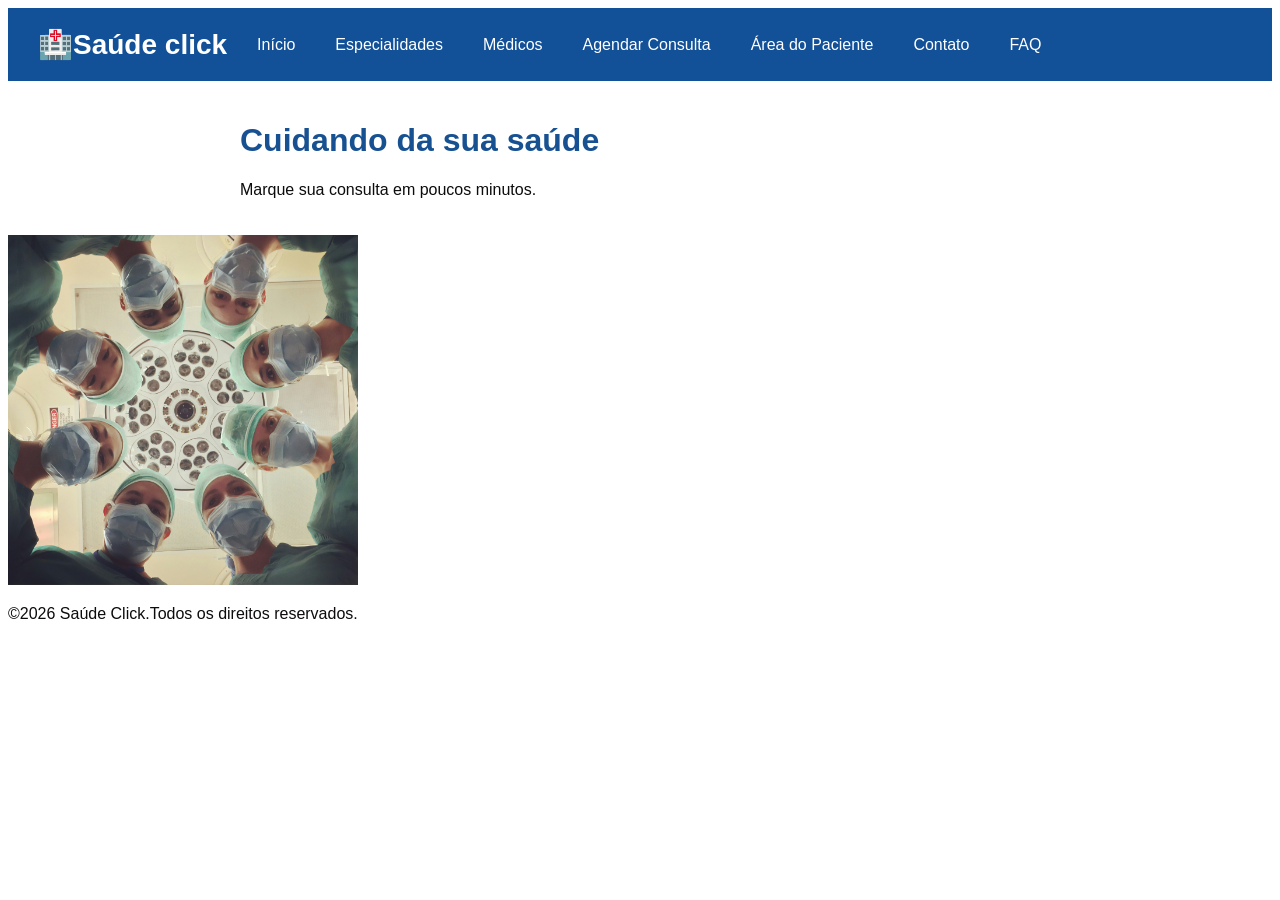
==== index.html @ 2ea78430 "Refactor index.html structure and add footer Added footer and corrected section structure." ====
<!DOCTYPE html>
<html lang="pt-BR">

<head>
    <meta charset="UTF-8">
    <meta name="viewport" content="width=device-width, initial-scale=1.0">
    <link rel="stylesheet" href="style.css">
    <link rel="shortcut icon" href="logo-posto-sooretama (1).svg" type="image/x-icon">
    <title>Saúde  click</title>
    
</head>

<body>
    <header>
        <p>🏥Saúde click </p>
        <nav>
            <a href="index.html">Início</a>
            <a href="Especialidade.html">Especialidades</a>
            <a href="medicos.html">Médicos</a>
            <a href="agendar.html">Agendar Consulta</a>
            <a href="paciente.html">Área do Paciente</a>
            <a href="contato.html">Contato</a>
            <a href="faq.html">FAQ</a>
        </nav>
    </header>
    <main>
        <h1>Cuidando da sua saúde</h1>
        <p>Marque sua consulta em poucos minutos.</p>
        
    </main>
<section>
     <div>
            <img src="medicos.jpg" alt="Nossa equipe medica."width="350px">
          </div>
        </section>
</body>

</html>
<footer>
        <p>&COPY;2026 Saúde Click.Todos os direitos reservados.</p>
    </footer>
---- style.css ----
body {
  background-color: #FFFFFF;
  color: #0d0b0b;
  font-family: Arial, sans-serif;
}
header {
  background-color: #125097;
  color: white;
  padding: 20px 30px;
  display: flex;
  align-items: center;
  gap: 20px;
}
header p {
  font-size: 28px;
  font-weight: bold;
  margin: 0;
}
header nav {
  display: flex;
  flex-wrap: wrap;
  gap: 5px;
}
header nav a {
  color: white;
  margin-right: 15px;
  text-decoration: none;
  padding: 6px 10px;
  border-radius: 4px;
}
header nav a:hover {
  background-color: #0D3A6E;
  text-decoration: none;
}
main {
  max-width: 800px;
  margin: 0 auto;
  padding: 20px;
}
.card {
  background-color: #E3F2FD;
  border-radius: 8px;
  padding: 15px;
  margin-bottom: 15px;
  box-shadow: 0 2px 6px rgba(10, 10, 10, 0.767);
}
button {
  background-color: #185192;
  color: white;
  border: none;
  padding: 10px 10px;
  border-radius: 5px;
  cursor: pointer;
  gap: 20px;
  margin: 10px 5px;
}
button:hover {
  background-color: #185192;
}
input, select {
  padding: 8px;
  border: 1px solid #ccc;
  border-radius: 4px;
}
h1, h2 {
  color: #185192;
}
a {
  color: #185192;
}
label {
  font-weight: bold;
  color: #125097;
}
#mensagem-confirmacao {
  background-color: #E8F5E9;
  color: #1B5E20;
  padding: 15px;
  border-radius: 8px;
  margin-top: 15px;
  font-weight: bold;
}
form {
  background-color: #cad7eb;
  padding: 20px;
  border-radius: 8px;
  margin-bottom: 20px;
  max-width: 400px;
}
ul {
  background-color: #F5F9FF;
  padding: 20px 40px;
  border-radius: 8px;
}
li {
  margin-bottom: 8px;
}
header img {
  width=350px
   display: flex;
   justify-content: space-between;
   align-items: center;
  padding: 60px 10%;
}
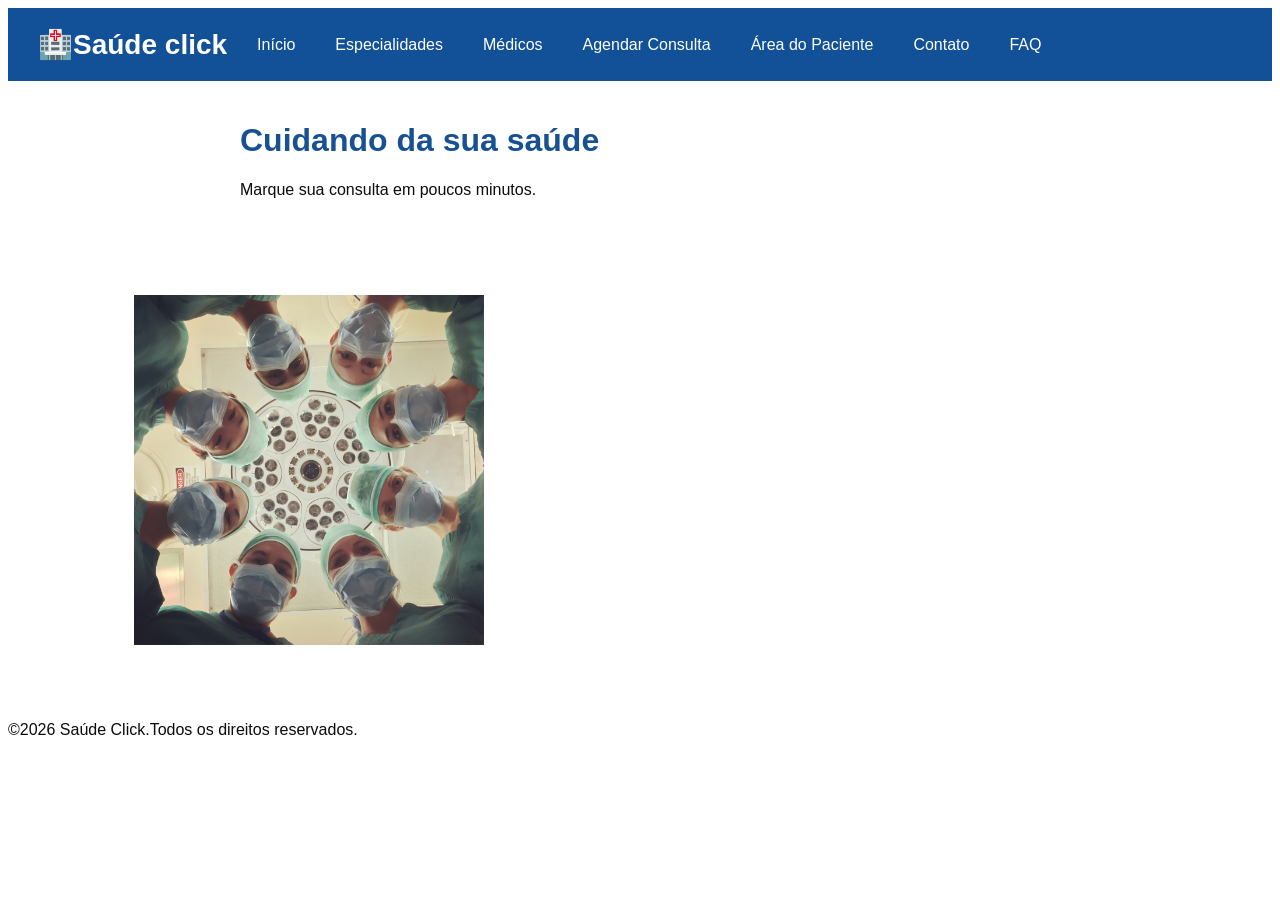
==== commit 4821bb4b: "Update index.html" ====
--- a/index.html
+++ b/index.html
@@ -29,7 +29,7 @@
         
     </main>
 <section>
-     <div>
+     <div class="img">
             <img src="medicos.jpg" alt="Nossa equipe medica."width="350px">
           </div>
         </section>
--- a/style.css
+++ b/style.css
@@ -95,11 +95,11 @@
 li {
   margin-bottom: 8px;
 }
-header img {
-  width=350px
+div {
    display: flex;
    justify-content: space-between;
    align-items: center;
   padding: 60px 10%;
+  width=350px
 }  
   
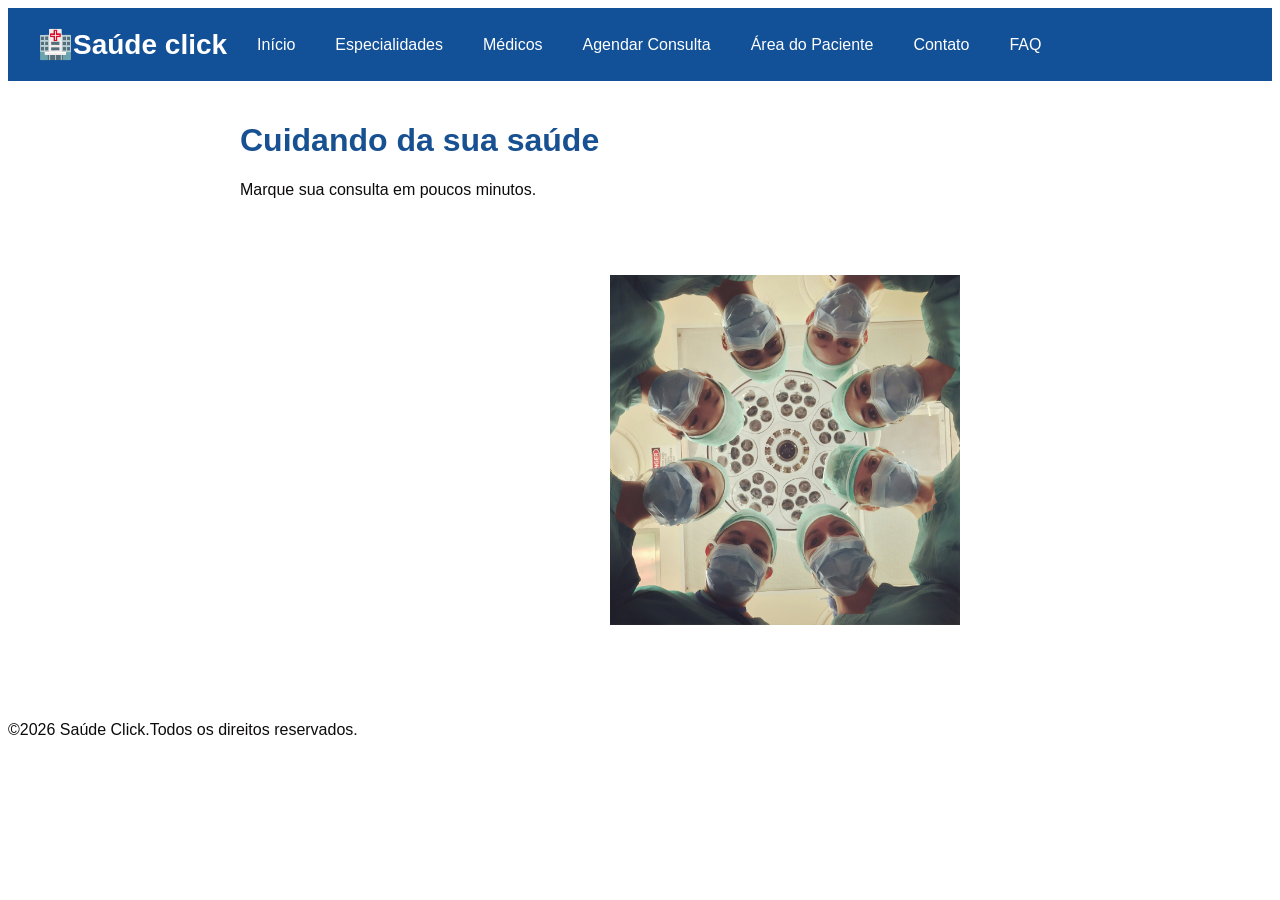
==== commit 984c3c0a: "Update index.html" ====
--- a/index.html
+++ b/index.html
@@ -23,16 +23,17 @@
             <a href="faq.html">FAQ</a>
         </nav>
     </header>
+    
     <main>
         <h1>Cuidando da sua saúde</h1>
         <p>Marque sua consulta em poucos minutos.</p>
-        
-    </main>
-<section>
+        <section>
      <div class="img">
             <img src="medicos.jpg" alt="Nossa equipe medica."width="350px">
           </div>
         </section>
+    </main>
+
 </body>
 
 </html>
--- a/style.css
+++ b/style.css
@@ -95,11 +95,13 @@
 li {
   margin-bottom: 8px;
 }
-div {
+
+.img {
    display: flex;
    justify-content: space-between;
    align-items: center;
   padding: 60px 10%;
-  width=350px
+  width:350px;
+  margin-left:auto ;
 }  
   
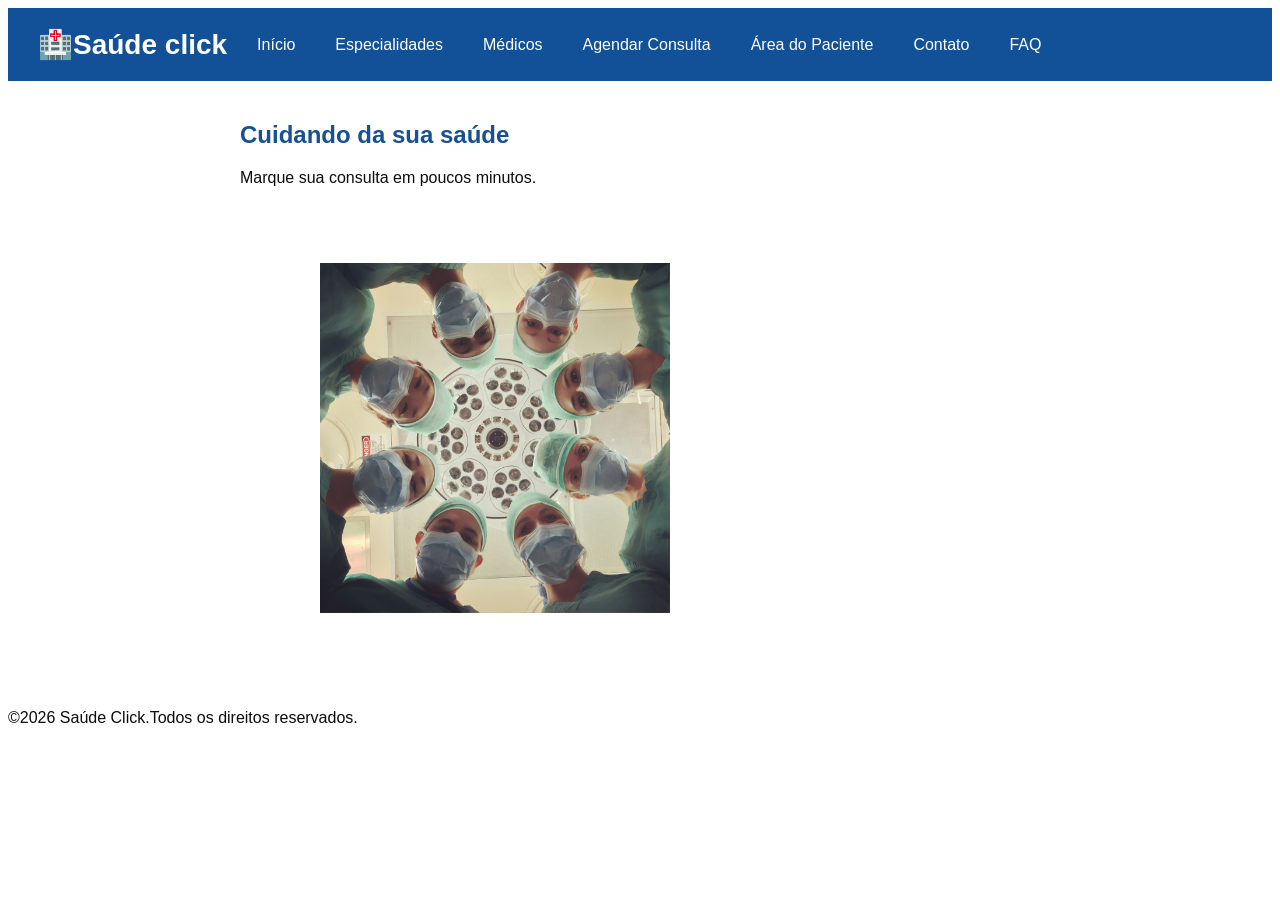
==== commit e3c3d54a: "Update index.html" ====
--- a/index.html
+++ b/index.html
@@ -25,9 +25,10 @@
     </header>
     
     <main>
+         <section>
         <h1>Cuidando da sua saúde</h1>
         <p>Marque sua consulta em poucos minutos.</p>
-        <section>
+       
      <div class="img">
             <img src="medicos.jpg" alt="Nossa equipe medica."width="350px">
           </div>
--- a/style.css
+++ b/style.css
@@ -98,10 +98,9 @@
 
 .img {
    display: flex;
-   justify-content: space-between;
    align-items: center;
   padding: 60px 10%;
   width:350px;
-  margin-left:auto ;
+   justify-content: center;
 }  
   
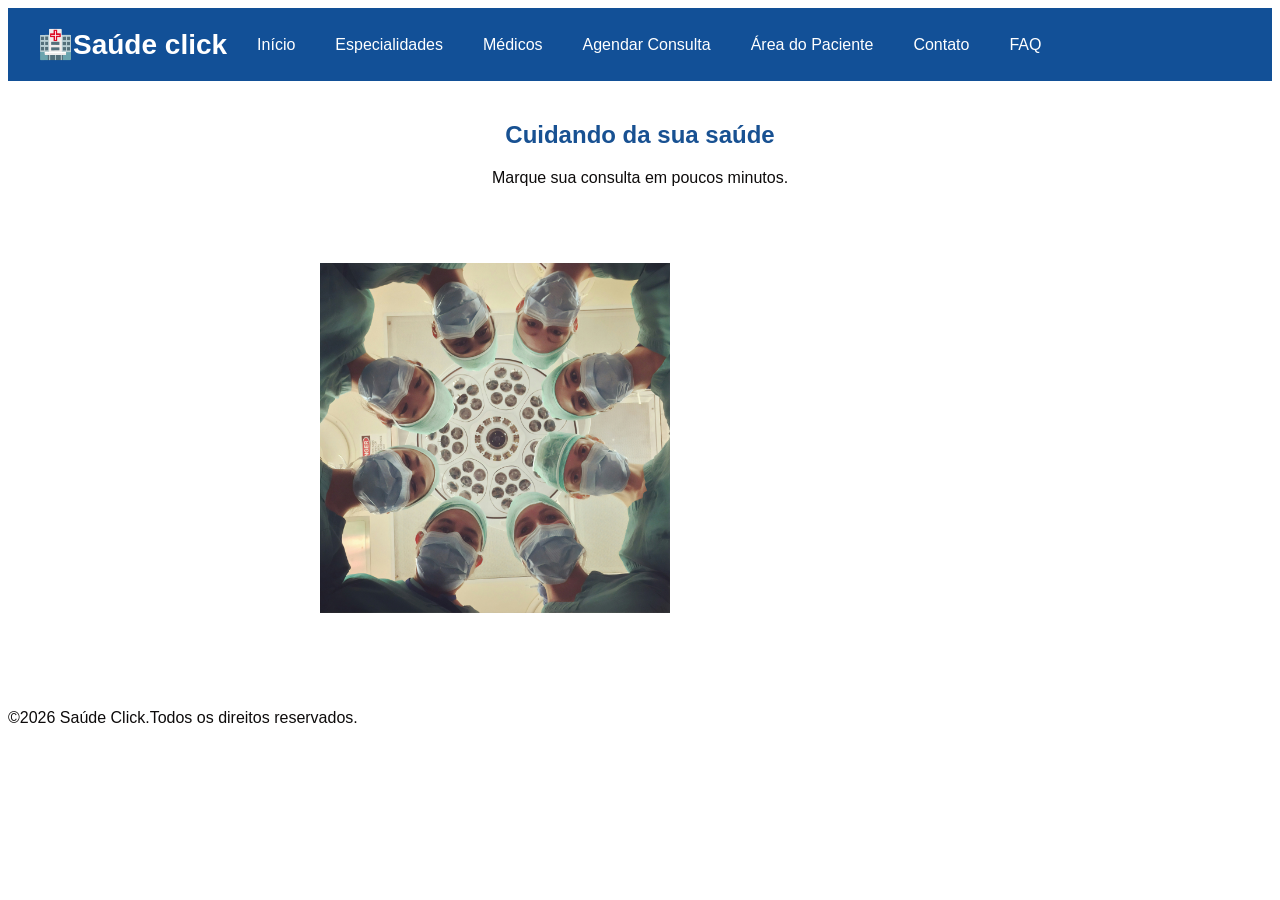
==== commit 96ecc72f: "Fix HTML structure and add footer section" ====
--- a/index.html
+++ b/index.html
@@ -26,7 +26,7 @@
     
     <main>
          <section>
-        <h1>Cuidando da sua saúde</h1>
+        <h1 class= "saude">Cuidando da sua saúde</h1>
         <p>Marque sua consulta em poucos minutos.</p>
        
      <div class="img">
@@ -34,10 +34,10 @@
           </div>
         </section>
     </main>
-
+<footer>
+        <p>&COPY;2026 Saúde Click.Todos os direitos reservados.</p>
+    </footer>
 </body>
 
 </html>
-<footer>
-        <p>&COPY;2026 Saúde Click.Todos os direitos reservados.</p>
-    </footer>
+
--- a/style.css
+++ b/style.css
@@ -36,6 +36,7 @@
   max-width: 800px;
   margin: 0 auto;
   padding: 20px;
+  text-align: center;
 }
 .card {
   background-color: #E3F2FD;
@@ -103,4 +104,4 @@
   width:350px;
    justify-content: center;
 }  
-  
+ 
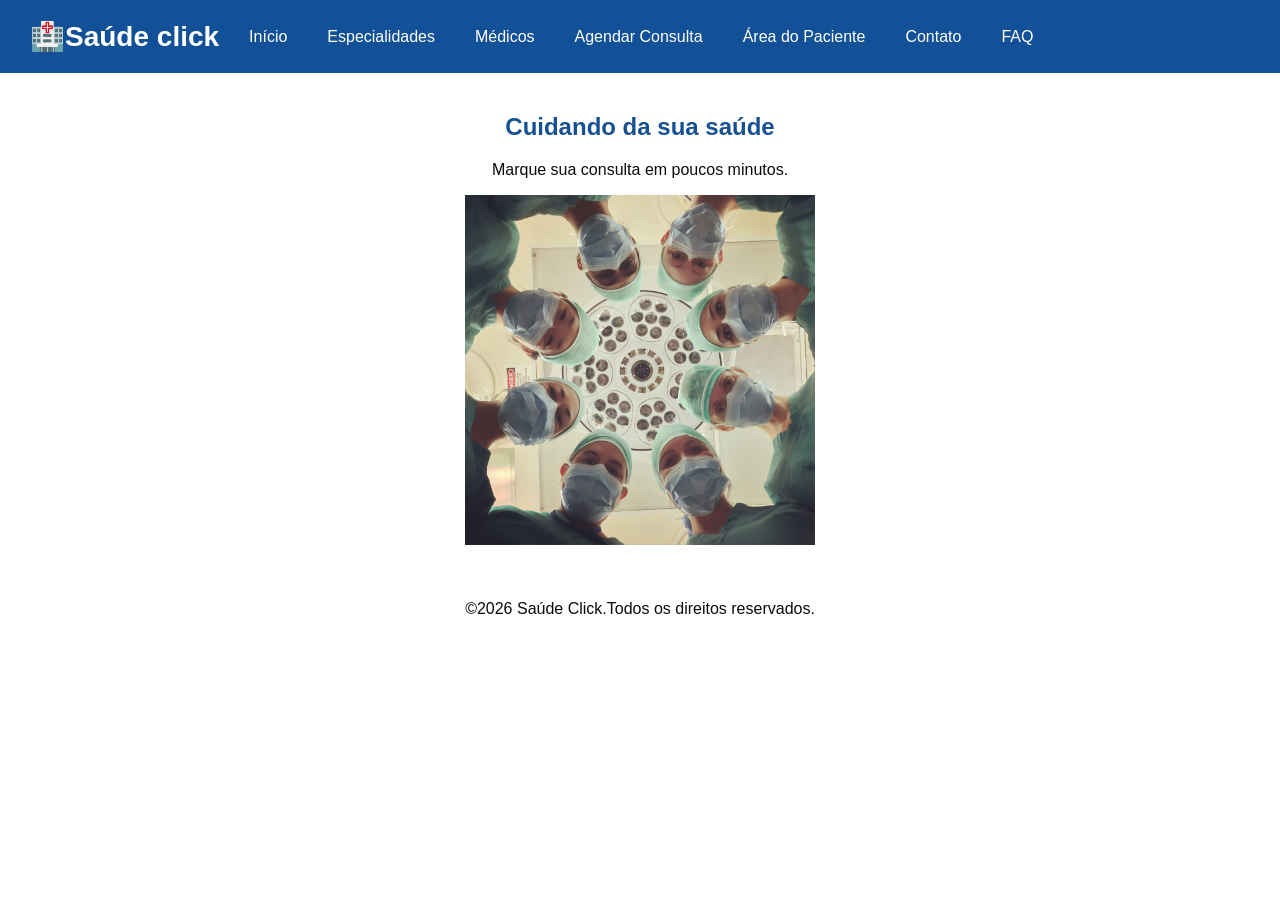
==== commit bc7a85ca: "Fix HTML formatting and footer class" ====
--- a/index.html
+++ b/index.html
@@ -34,7 +34,7 @@
           </div>
         </section>
     </main>
-<footer>
+<footer class="rodape">
         <p>&COPY;2026 Saúde Click.Todos os direitos reservados.</p>
     </footer>
 </body>
--- a/style.css
+++ b/style.css
@@ -96,12 +96,28 @@
 li {
   margin-bottom: 8px;
 }
+html,body{
+  height:100%;
+  margin:0;
+  display:flex;
+  flex-direction:column;
+}
 
-.img {
+.conteiner {
+  flex:1;
    display: flex;
+  flex-direction:column;
    align-items: center;
-  padding: 60px 10%;
-  width:350px;
    justify-content: center;
+  text-align:center;
 }  
- 
+.img{
+    width:90%;
+  max-width:1200px;
+  height:auto;
+  margin-top:20px auto;
+}
+ .rodape{
+   text-align:center;
+   padding:15px;
+ }
